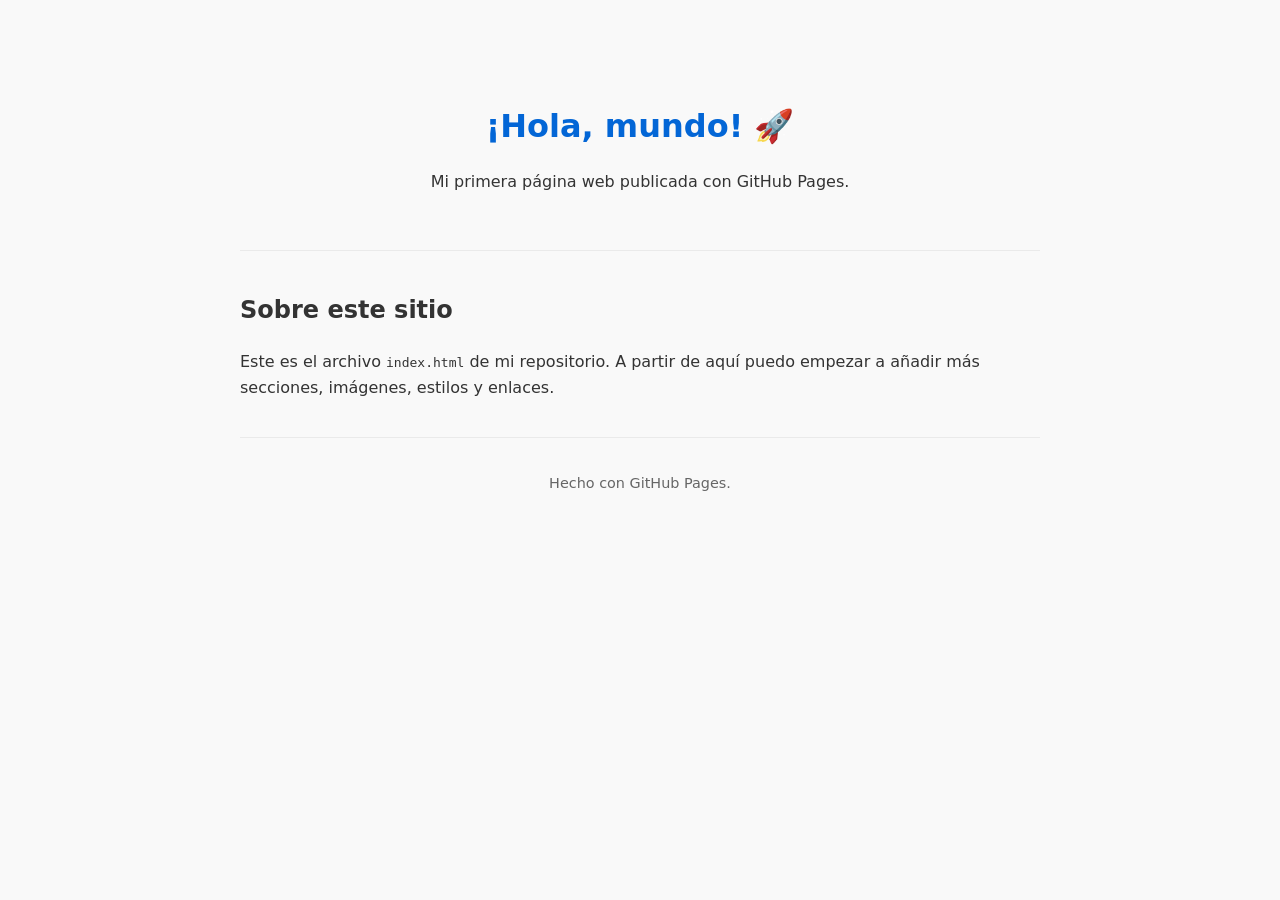
==== Index.html @ e1e2d472 "Add initial HTML structure for GitHub Pages site" ====
<!DOCTYPE html>
<html lang="es">
<head>
    <meta charset="UTF-8">
    <meta name="viewport" content="width=device-width, initial-scale=1.0">
    <title>Mi sitio en GitHub Pages</title>
    <style>
        /* Estilos básicos para que no se vea completamente plano */
        body {
            font-family: system-ui, -apple-system, sans-serif;
            max-width: 800px;
            margin: 40px auto;
            padding: 0 20px;
            line-height: 1.6;
            color: #333;
            background-color: #f9f9f9;
        }
        header {
            text-align: center;
            padding: 40px 0;
            border-bottom: 1px solid #eaeaea;
        }
        h1 {
            color: #0366d6;
            margin-bottom: 10px;
        }
        main {
            padding: 20px 0;
        }
        footer {
            text-align: center;
            padding: 20px 0;
            border-top: 1px solid #eaeaea;
            font-size: 0.9rem;
            color: #666;
        }
    </style>
</head>
<body>

    <header>
        <h1>¡Hola, mundo! 🚀</h1>
        <p>Mi primera página web publicada con GitHub Pages.</p>
    </header>

    <main>
        <section>
            <h2>Sobre este sitio</h2>
            <p>Este es el archivo <code>index.html</code> de mi repositorio. A partir de aquí puedo empezar a añadir más secciones, imágenes, estilos y enlaces.</p>
        </section>
    </main>

    <footer>
        <p>Hecho con GitHub Pages.</p>
    </footer>

</body>
</html>
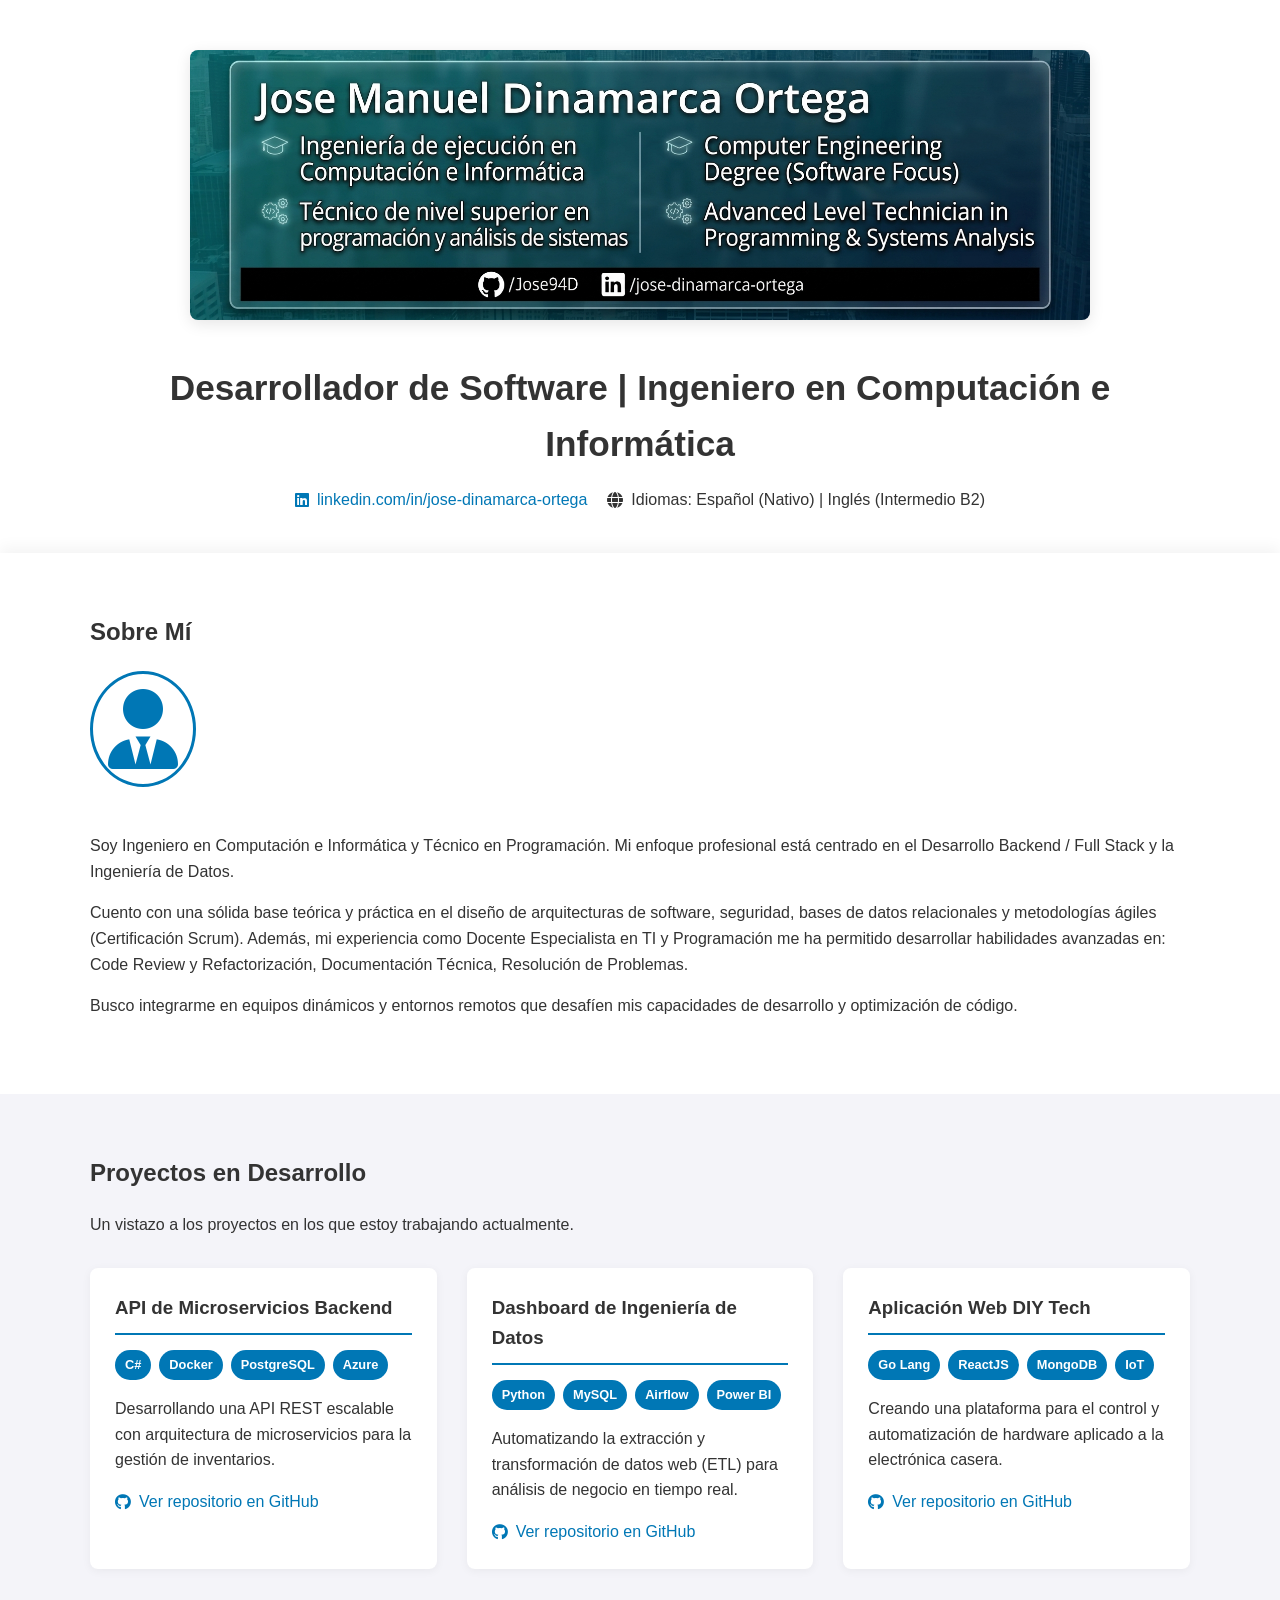
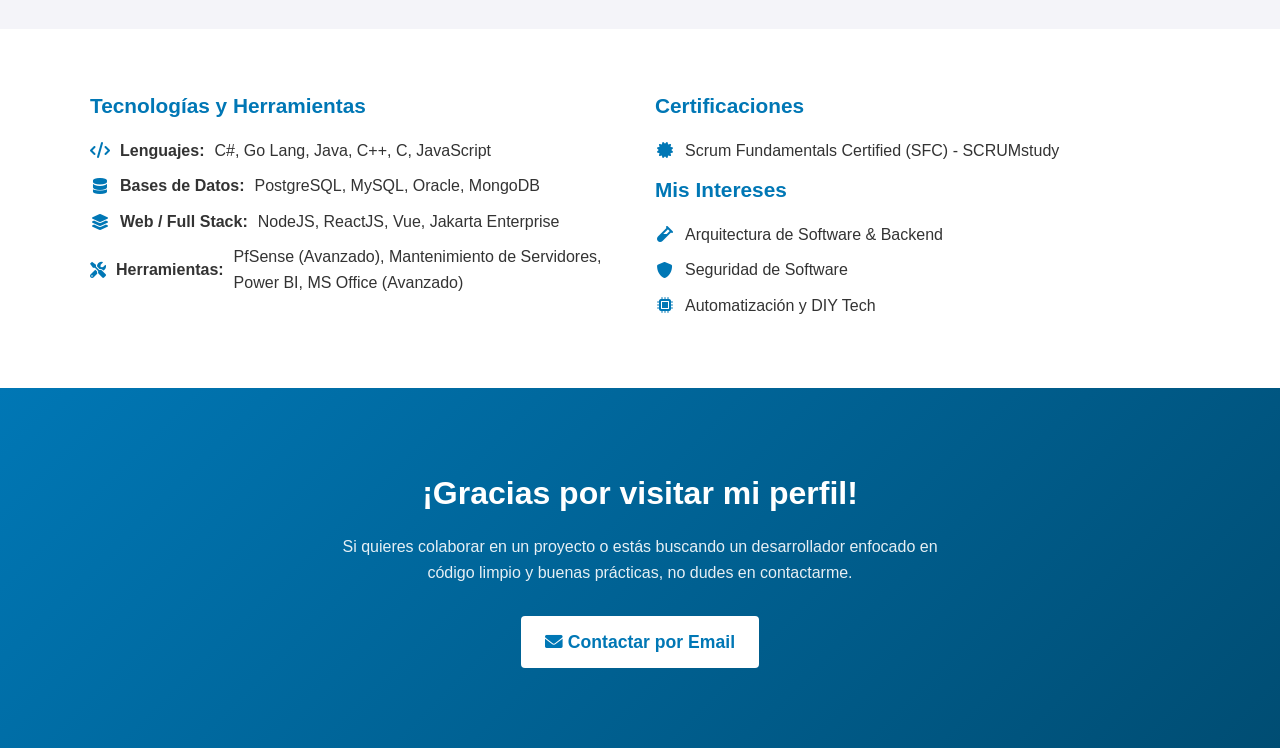
==== commit 5dcc3340: "Actualizacion de informacion" ====
--- a/Index.html
+++ b/Index.html
@@ -3,56 +3,388 @@
 <head>
     <meta charset="UTF-8">
     <meta name="viewport" content="width=device-width, initial-scale=1.0">
-    <title>Mi sitio en GitHub Pages</title>
+    <title>Jose Manuel Dinamarca Ortega | Desarrollador Full Stack</title>
+    <!-- Favicon -->
+    <link rel="icon" type="image/x-icon" href="favicon.ico">
+    <!-- FontAwesome para iconos -->
+    <link rel="stylesheet" href="https://cdnjs.cloudflare.com/ajax/libs/font-awesome/6.0.0/css/all.min.css">
     <style>
-        /* Estilos básicos para que no se vea completamente plano */
+        /* --- ESTILOS GENERALES Y TEMA --- */
+        :root {
+            --primary-blue: #0077b5; /* Azul LinkedIn como base */
+            --dark-gray: #333;
+            --light-gray: #f4f4f9;
+            --white: #fff;
+            --shadow: 0 4px 15px rgba(0, 0, 0, 0.1);
+        }
+
         body {
-            font-family: system-ui, -apple-system, sans-serif;
-            max-width: 800px;
-            margin: 40px auto;
+            font-family: 'Segoe UI', Tahoma, Geneva, Verdana, sans-serif;
+            margin: 0;
+            background-color: var(--light-gray);
+            color: var(--dark-gray);
+            line-height: 1.6;
+        }
+
+        /* --- CONTENEDORES --- */
+        .container {
+            max-width: 1100px;
+            margin: 0 auto;
             padding: 0 20px;
-            line-height: 1.6;
-            color: #333;
-            background-color: #f9f9f9;
-        }
-        header {
+        }
+
+        section {
+            padding: 60px 0;
+        }
+
+        h1, h2, h3 {
+            color: var(--dark-gray);
+            margin-top: 0;
+        }
+
+        /* --- TARJETA DE PRESENTACIÓN --- */
+        .header-section {
+            background-color: var(--white);
+            padding: 40px 0;
             text-align: center;
-            padding: 40px 0;
-            border-bottom: 1px solid #eaeaea;
-        }
-        h1 {
-            color: #0366d6;
+            box-shadow: var(--shadow);
+        }
+
+        .presentation-card-container {
+            max-width: 900px;
+            margin: 0 auto 30px auto;
+            padding: 10px;
+        }
+
+        .presentation-card {
+            width: 100%;
+            height: auto;
+            display: block;
+            border-radius: 8px;
+            box-shadow: var(--shadow);
+        }
+
+        /* --- DATOS PERSONALES / INTRODUCCIÓN --- */
+        .intro-heading h1 {
+            font-size: 2.2rem;
             margin-bottom: 10px;
         }
-        main {
-            padding: 20px 0;
-        }
-        footer {
+
+        .contact-row {
+            display: flex;
+            justify-content: center;
+            gap: 20px;
+            flex-wrap: wrap;
+            margin-top: 15px;
+            font-size: 1rem;
+        }
+
+        .contact-item {
+            color: var(--primary-blue);
+            text-decoration: none;
+            display: flex;
+            align-items: center;
+            gap: 8px;
+        }
+
+        .lang-item {
+            color: var(--dark-gray);
+            display: flex;
+            align-items: center;
+            gap: 8px;
+        }
+
+        /* --- SOBRE MÍ --- */
+        .about-section {
+            background-color: var(--white);
+            box-shadow: 0 -5px 15px rgba(0,0,0,0.05);
+        }
+
+        .about-content {
+            display: flex;
+            align-items: start;
+            gap: 30px;
+            flex-wrap: wrap;
+        }
+
+        .profile-icon {
+            font-size: 5rem;
+            color: var(--primary-blue);
+            padding: 15px;
+            border: 3px solid var(--primary-blue);
+            border-radius: 50%;
+        }
+
+        .about-text p {
+            margin-bottom: 15px;
+        }
+
+        /* --- PROYECTOS EN DESARROLLO --- */
+        .projects-section {
+            background-color: var(--light-gray);
+        }
+
+        .project-cards-container {
+            display: grid;
+            grid-template-columns: repeat(auto-fit, minmax(300px, 1fr));
+            gap: 30px;
+            margin-top: 30px;
+        }
+
+        .project-card {
+            background: var(--white);
+            padding: 25px;
+            border-radius: 8px;
+            box-shadow: 0 2px 10px rgba(0,0,0,0.05);
+            transition: transform 0.3s ease, box-shadow 0.3s ease;
+        }
+
+        .project-card:hover {
+            transform: translateY(-5px);
+            box-shadow: var(--shadow);
+        }
+
+        .project-card h3 {
+            border-bottom: 2px solid var(--primary-blue);
+            padding-bottom: 10px;
+            margin-bottom: 15px;
+        }
+
+        .tech-stack {
+            display: flex;
+            flex-wrap: wrap;
+            gap: 8px;
+            margin-bottom: 15px;
+        }
+
+        .tech-tag {
+            background-color: var(--primary-blue);
+            color: var(--white);
+            padding: 5px 10px;
+            border-radius: 20px;
+            font-size: 0.8rem;
+            font-weight: bold;
+        }
+
+        /* --- TECNOLOGÍAS, CERTIFICACIONES, INTERESES --- */
+        .skills-section {
+            background-color: var(--white);
+        }
+
+        .skills-grid {
+            display: grid;
+            grid-template-columns: repeat(auto-fit, minmax(220px, 1fr));
+            gap: 30px;
+        }
+
+        .skill-category h3 {
+            font-size: 1.3rem;
+            color: var(--primary-blue);
+            margin-bottom: 15px;
+        }
+
+        .skill-list {
+            list-style: none;
+            padding: 0;
+            margin: 0;
+        }
+
+        .skill-list li {
+            margin-bottom: 10px;
+            display: flex;
+            align-items: center;
+            gap: 10px;
+        }
+
+        .skill-list li i {
+            color: var(--primary-blue);
+            width: 20px;
             text-align: center;
-            padding: 20px 0;
-            border-top: 1px solid #eaeaea;
-            font-size: 0.9rem;
-            color: #666;
+        }
+
+        /* --- LLAMADO A LA ACCIÓN / CONTACTO FINAL --- */
+        .contact-cta-section {
+            background: linear-gradient(135deg, var(--primary-blue) 0%, #004d73 100%);
+            color: var(--white);
+            text-align: center;
+            padding: 80px 0;
+        }
+
+        .contact-cta-section h2 {
+            color: var(--white);
+            font-size: 2rem;
+            margin-bottom: 15px;
+        }
+
+        .contact-cta-section p {
+            max-width: 600px;
+            margin: 0 auto 30px auto;
+            opacity: 0.9;
+        }
+
+        .btn {
+            display: inline-block;
+            background-color: var(--white);
+            color: var(--primary-blue);
+            padding: 12px 24px;
+            border-radius: 4px;
+            text-decoration: none;
+            font-weight: bold;
+            font-size: 1.1rem;
+            transition: background-color 0.3s ease;
+        }
+
+        .btn:hover {
+            background-color: #f1f1f1;
+        }
+
+        /* --- RESPONSIVIDAD --- */
+        @media (max-width: 768px) {
+            .contact-row {
+                flex-direction: column;
+                gap: 10px;
+            }
+            .about-content {
+                flex-direction: column;
+                align-items: center;
+                text-align: center;
+            }
         }
     </style>
 </head>
 <body>
 
-    <header>
-        <h1>¡Hola, mundo! 🚀</h1>
-        <p>Mi primera página web publicada con GitHub Pages.</p>
+    <!-- HEADER & TARJETA DE PRESENTACIÓN -->
+    <header class="header-section">
+        <div class="container">
+            <div class="presentation-card-container">
+                <img src="tarjeta_presentacion.png" alt="Tarjeta de presentación: Jose Manuel Dinamarca Ortega" class="presentation-card">
+            </div>
+            
+            <div class="intro-heading">
+                <h1>Desarrollador de Software | Ingeniero en Computación e Informática</h1>
+                <div class="contact-row">
+                    <a href="https://linkedin.com/in/jose-dinamarca-ortega" class="contact-item" target="_blank">
+                        <i class="fab fa-linkedin"></i> linkedin.com/in/jose-dinamarca-ortega
+                    </a>
+                    <span class="lang-item">
+                        <i class="fas fa-globe"></i> Idiomas: Español (Nativo) | Inglés (Intermedio B2)
+                    </span>
+                </div>
+            </div>
+        </div>
     </header>
 
-    <main>
-        <section>
-            <h2>Sobre este sitio</h2>
-            <p>Este es el archivo <code>index.html</code> de mi repositorio. A partir de aquí puedo empezar a añadir más secciones, imágenes, estilos y enlaces.</p>
-        </section>
-    </main>
-
-    <footer>
-        <p>Hecho con GitHub Pages.</p>
+    <!-- SOBRE MÍ -->
+    <section class="about-section">
+        <div class="container">
+            <h2>Sobre Mí</h2>
+            <div class="about-content">
+                <i class="fas fa-user-tie profile-icon"></i>
+                <div class="about-text">
+                    <p>Soy Ingeniero en Computación e Informática y Técnico en Programación. Mi enfoque profesional está centrado en el Desarrollo Backend / Full Stack y la Ingeniería de Datos.</p>
+                    <p>Cuento con una sólida base teórica y práctica en el diseño de arquitecturas de software, seguridad, bases de datos relacionales y metodologías ágiles (Certificación Scrum). Además, mi experiencia como Docente Especialista en TI y Programación me ha permitido desarrollar habilidades avanzadas en: Code Review y Refactorización, Documentación Técnica, Resolución de Problemas.</p>
+                    <p>Busco integrarme en equipos dinámicos y entornos remotos que desafíen mis capacidades de desarrollo y optimización de código.</p>
+                </div>
+            </div>
+        </div>
+    </section>
+
+    <!-- PROYECTOS EN DESARROLLO -->
+    <section class="projects-section">
+        <div class="container">
+            <h2>Proyectos en Desarrollo</h2>
+            <p>Un vistazo a los proyectos en los que estoy trabajando actualmente.</p>
+            
+            <div class="project-cards-container">
+                <div class="project-card">
+                    <h3>API de Microservicios Backend</h3>
+                    <div class="tech-stack">
+                        <span class="tech-tag">C#</span>
+                        <span class="tech-tag">Docker</span>
+                        <span class="tech-tag">PostgreSQL</span>
+                        <span class="tech-tag">Azure</span>
+                    </div>
+                    <p>Desarrollando una API REST escalable con arquitectura de microservicios para la gestión de inventarios.</p>
+                    <a href="#" class="contact-item" target="_blank">
+                        <i class="fab fa-github"></i> Ver repositorio en GitHub
+                    </a>
+                </div>
+
+                <div class="project-card">
+                    <h3>Dashboard de Ingeniería de Datos</h3>
+                    <div class="tech-stack">
+                        <span class="tech-tag">Python</span>
+                        <span class="tech-tag">MySQL</span>
+                        <span class="tech-tag">Airflow</span>
+                        <span class="tech-tag">Power BI</span>
+                    </div>
+                    <p>Automatizando la extracción y transformación de datos web (ETL) para análisis de negocio en tiempo real.</p>
+                    <a href="#" class="contact-item" target="_blank">
+                        <i class="fab fa-github"></i> Ver repositorio en GitHub
+                    </a>
+                </div>
+                
+                <div class="project-card">
+                    <h3>Aplicación Web DIY Tech</h3>
+                    <div class="tech-stack">
+                        <span class="tech-tag">Go Lang</span>
+                        <span class="tech-tag">ReactJS</span>
+                        <span class="tech-tag">MongoDB</span>
+                        <span class="tech-tag">IoT</span>
+                    </div>
+                    <p>Creando una plataforma para el control y automatización de hardware aplicado a la electrónica casera.</p>
+                    <a href="#" class="contact-item" target="_blank">
+                        <i class="fab fa-github"></i> Ver repositorio en GitHub
+                    </a>
+                </div>
+            </div>
+        </div>
+    </section>
+
+    <!-- TECNOLOGÍAS, CERTIFICACIONES, INTERESES -->
+    <section class="skills-section">
+        <div class="container">
+            <div class="skills-grid">
+                
+                <div class="skill-category">
+                    <h3>Tecnologías y Herramientas</h3>
+                    <ul class="skill-list">
+                        <li><i class="fas fa-code"></i><strong>Lenguajes:</strong> C#, Go Lang, Java, C++, C, JavaScript</li>
+                        <li><i class="fas fa-database"></i><strong>Bases de Datos:</strong> PostgreSQL, MySQL, Oracle, MongoDB</li>
+                        <li><i class="fas fa-layer-group"></i><strong>Web / Full Stack:</strong> NodeJS, ReactJS, Vue, Jakarta Enterprise</li>
+                        <li><i class="fas fa-tools"></i><strong>Herramientas:</strong> PfSense (Avanzado), Mantenimiento de Servidores, Power BI, MS Office (Avanzado)</li>
+                    </ul>
+                </div>
+
+                <div class="skill-category">
+                    <h3>Certificaciones</h3>
+                    <ul class="skill-list">
+                        <li><i class="fas fa-certificate"></i> Scrum Fundamentals Certified (SFC) - SCRUMstudy</li>
+                    </ul>
+
+                    <h3>Mis Intereses</h3>
+                    <ul class="skill-list">
+                        <li><i class="fas fa-vial"></i> Arquitectura de Software & Backend</li>
+                        <li><i class="fas fa-shield-alt"></i> Seguridad de Software</li>
+                        <li><i class="fas fa-microchip"></i> Automatización y DIY Tech</li>
+                    </ul>
+                </div>
+                
+            </div>
+        </div>
+    </section>
+
+    <!-- CONTACTO FINAL -->
+    <footer class="contact-cta-section">
+        <div class="container">
+            <h2>¡Gracias por visitar mi perfil!</h2>
+            <p>Si quieres colaborar en un proyecto o estás buscando un desarrollador enfocado en código limpio y buenas prácticas, no dudes en contactarme.</p>
+            <a href="mailto:jose.m.dinamarca@gmail.com" class="btn call-to-action">
+                <i class="fas fa-envelope"></i> Contactar por Email
+            </a>
+        </div>
     </footer>
 
 </body>
-</html>
+</html>
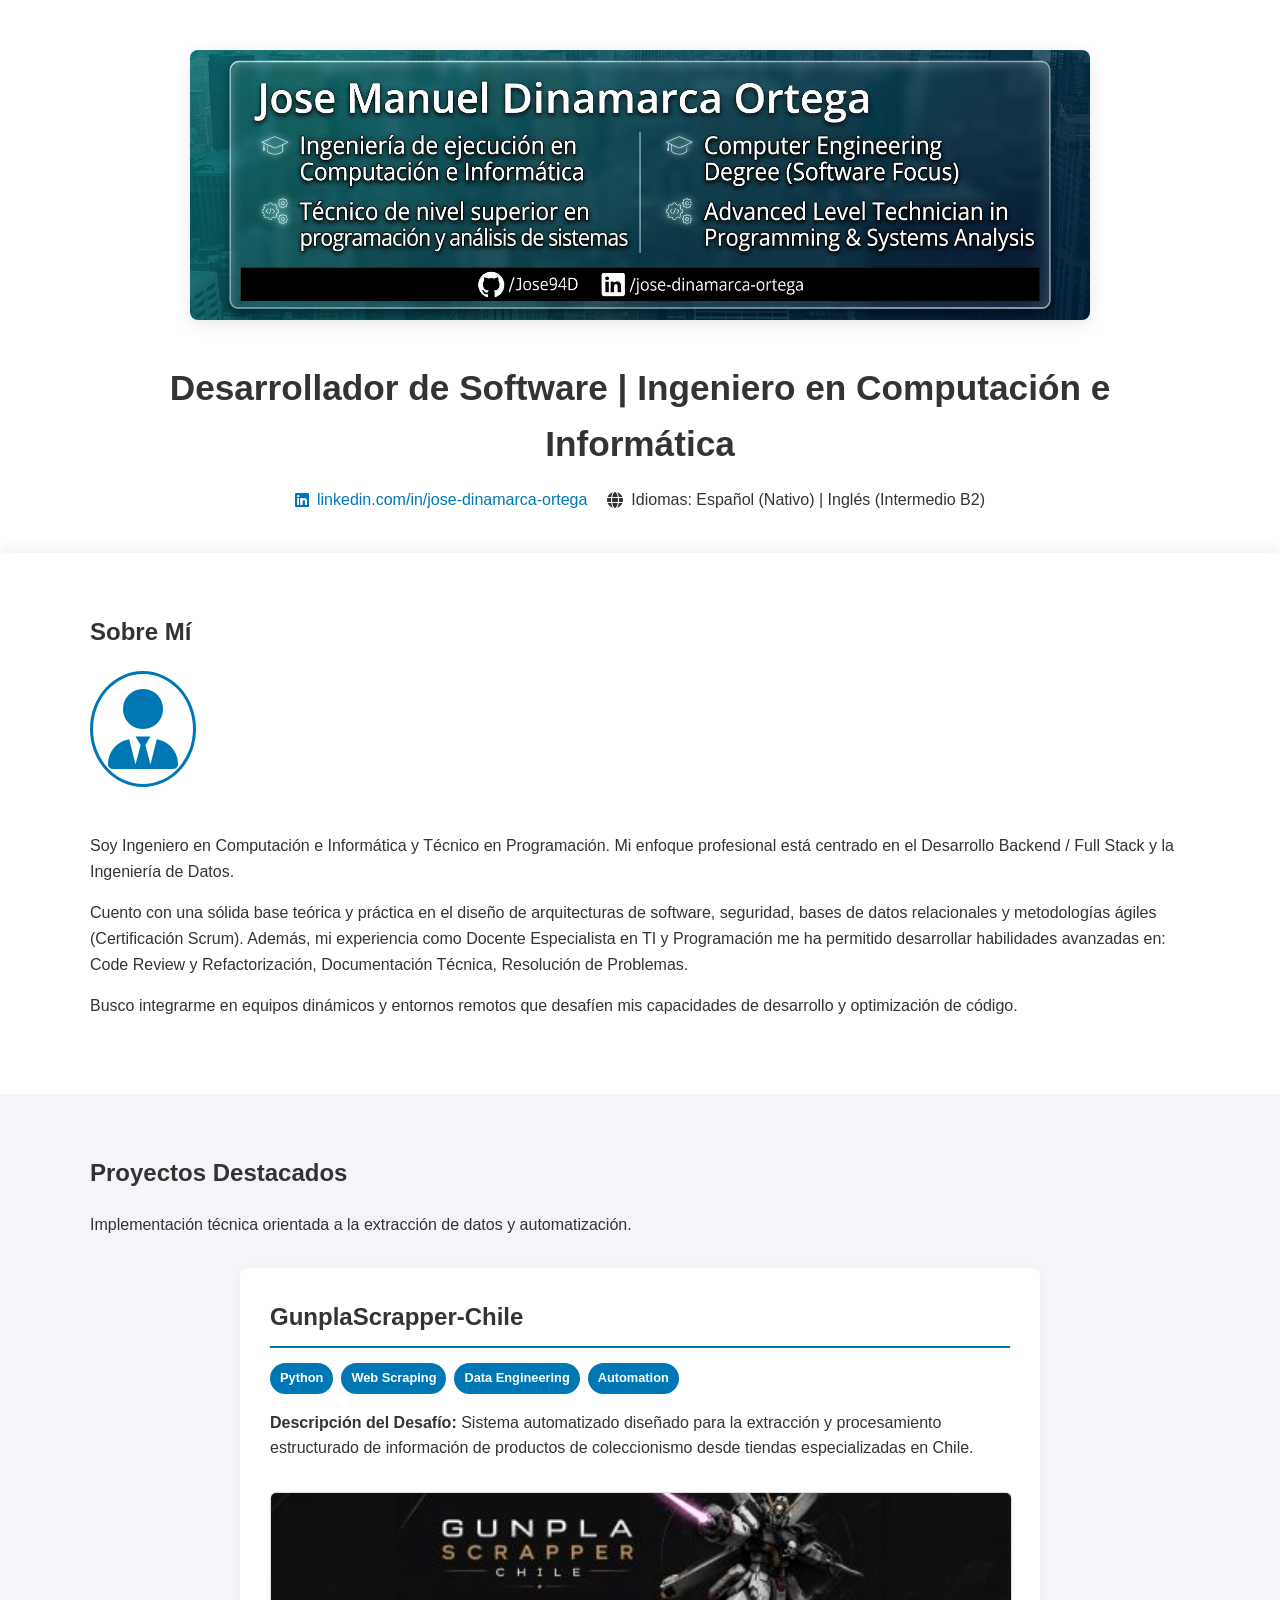
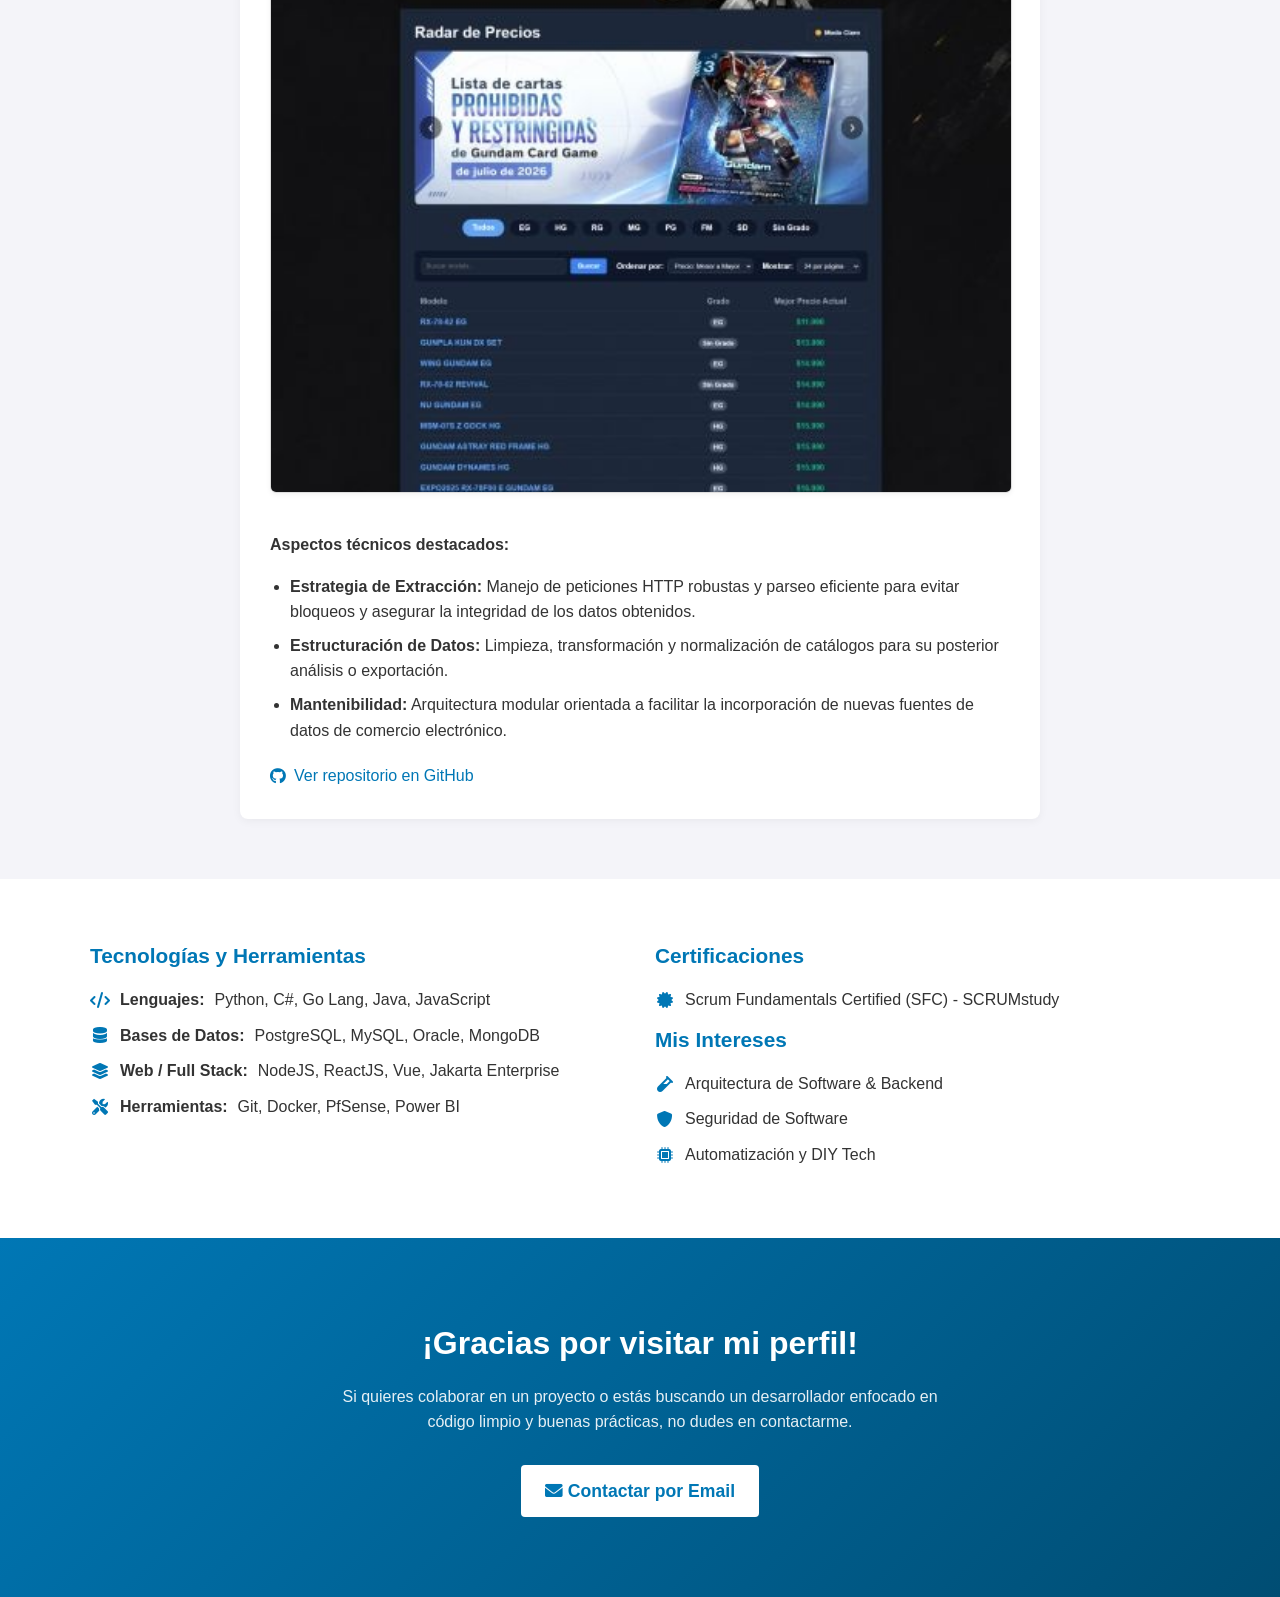
==== commit 01f7f4ff: "modificaciones en los datos" ====
--- a/Index.html
+++ b/Index.html
@@ -4,6 +4,8 @@
     <meta charset="UTF-8">
     <meta name="viewport" content="width=device-width, initial-scale=1.0">
     <title>Jose Manuel Dinamarca Ortega | Desarrollador Full Stack</title>
+    <!-- Metadatos de SEO y Redes Sociales -->
+    <meta name="description" content="Portafolio de Jose Manuel Dinamarca, Desarrollador Full Stack e Ingeniero de Datos especializado en C#, Python y Go.">
     <!-- Favicon -->
     <link rel="icon" type="image/x-icon" href="favicon.ico">
     <!-- FontAwesome para iconos -->
@@ -11,7 +13,7 @@
     <style>
         /* --- ESTILOS GENERALES Y TEMA --- */
         :root {
-            --primary-blue: #0077b5; /* Azul LinkedIn como base */
+            --primary-blue: #0077b5;
             --dark-gray: #333;
             --light-gray: #f4f4f9;
             --white: #fff;
@@ -26,7 +28,6 @@
             line-height: 1.6;
         }
 
-        /* --- CONTENEDORES --- */
         .container {
             max-width: 1100px;
             margin: 0 auto;
@@ -42,7 +43,7 @@
             margin-top: 0;
         }
 
-        /* --- TARJETA DE PRESENTACIÓN --- */
+        /* --- HEADER & TARJETA --- */
         .header-section {
             background-color: var(--white);
             padding: 40px 0;
@@ -64,7 +65,6 @@
             box-shadow: var(--shadow);
         }
 
-        /* --- DATOS PERSONALES / INTRODUCCIÓN --- */
         .intro-heading h1 {
             font-size: 2.2rem;
             margin-bottom: 10px;
@@ -119,21 +119,21 @@
             margin-bottom: 15px;
         }
 
-        /* --- PROYECTOS EN DESARROLLO --- */
+        /* --- PROYECTOS --- */
         .projects-section {
             background-color: var(--light-gray);
         }
 
         .project-cards-container {
             display: grid;
-            grid-template-columns: repeat(auto-fit, minmax(300px, 1fr));
-            gap: 30px;
-            margin-top: 30px;
+            grid-template-columns: 1fr; /* Centrado y con mayor espacio para un proyecto destacado */
+            max-width: 800px;
+            margin: 30px auto 0 auto;
         }
 
         .project-card {
             background: var(--white);
-            padding: 25px;
+            padding: 30px;
             border-radius: 8px;
             box-shadow: 0 2px 10px rgba(0,0,0,0.05);
             transition: transform 0.3s ease, box-shadow 0.3s ease;
@@ -148,6 +148,7 @@
             border-bottom: 2px solid var(--primary-blue);
             padding-bottom: 10px;
             margin-bottom: 15px;
+            font-size: 1.5rem;
         }
 
         .tech-stack {
@@ -166,7 +167,26 @@
             font-weight: bold;
         }
 
-        /* --- TECNOLOGÍAS, CERTIFICACIONES, INTERESES --- */
+        /* Contenedor de captura de pantalla para el proyecto */
+        .project-screenshot {
+            width: 100%;
+            height: auto;
+            border-radius: 6px;
+            border: 1px solid #ddd;
+            margin: 15px 0;
+            box-shadow: 0 2px 5px rgba(0,0,0,0.05);
+        }
+
+        .project-details {
+            margin-top: 15px;
+            padding-left: 20px;
+        }
+
+        .project-details li {
+            margin-bottom: 8px;
+        }
+
+        /* --- HABILIDADES Y SKILLS --- */
         .skills-section {
             background-color: var(--white);
         }
@@ -202,7 +222,7 @@
             text-align: center;
         }
 
-        /* --- LLAMADO A LA ACCIÓN / CONTACTO FINAL --- */
+        /* --- FOOTER --- */
         .contact-cta-section {
             background: linear-gradient(135deg, var(--primary-blue) 0%, #004d73 100%);
             color: var(--white);
@@ -238,7 +258,6 @@
             background-color: #f1f1f1;
         }
 
-        /* --- RESPONSIVIDAD --- */
         @media (max-width: 768px) {
             .contact-row {
                 flex-direction: column;
@@ -290,53 +309,39 @@
         </div>
     </section>
 
-    <!-- PROYECTOS EN DESARROLLO -->
+    <!-- PROYECTOS -->
     <section class="projects-section">
         <div class="container">
-            <h2>Proyectos en Desarrollo</h2>
-            <p>Un vistazo a los proyectos en los que estoy trabajando actualmente.</p>
+            <h2>Proyectos Destacados</h2>
+            <p>Implementación técnica orientada a la extracción de datos y automatización.</p>
             
             <div class="project-cards-container">
                 <div class="project-card">
-                    <h3>API de Microservicios Backend</h3>
-                    <div class="tech-stack">
-                        <span class="tech-tag">C#</span>
-                        <span class="tech-tag">Docker</span>
-                        <span class="tech-tag">PostgreSQL</span>
-                        <span class="tech-tag">Azure</span>
-                    </div>
-                    <p>Desarrollando una API REST escalable con arquitectura de microservicios para la gestión de inventarios.</p>
-                    <a href="#" class="contact-item" target="_blank">
-                        <i class="fab fa-github"></i> Ver repositorio en GitHub
-                    </a>
-                </div>
-
-                <div class="project-card">
-                    <h3>Dashboard de Ingeniería de Datos</h3>
+                    <h3>GunplaScrapper-Chile</h3>
                     <div class="tech-stack">
                         <span class="tech-tag">Python</span>
-                        <span class="tech-tag">MySQL</span>
-                        <span class="tech-tag">Airflow</span>
-                        <span class="tech-tag">Power BI</span>
+                        <span class="tech-tag">Web Scraping</span>
+                        <span class="tech-tag">Data Engineering</span>
+                        <span class="tech-tag">Automation</span>
                     </div>
-                    <p>Automatizando la extracción y transformación de datos web (ETL) para análisis de negocio en tiempo real.</p>
-                    <a href="#" class="contact-item" target="_blank">
-                        <i class="fab fa-github"></i> Ver repositorio en GitHub
-                    </a>
-                </div>
-                
-                <div class="project-card">
-                    <h3>Aplicación Web DIY Tech</h3>
-                    <div class="tech-stack">
-                        <span class="tech-tag">Go Lang</span>
-                        <span class="tech-tag">ReactJS</span>
-                        <span class="tech-tag">MongoDB</span>
-                        <span class="tech-tag">IoT</span>
+                    <p><strong>Descripción del Desafío:</strong> Sistema automatizado diseñado para la extracción y procesamiento estructurado de información de productos de coleccionismo desde tiendas especializadas en Chile.</p>
+                    
+                    <!-- Espacio para tu captura de pantalla -->
+                    <!-- Reemplaza 'captura_gunpla.png' por el nombre del archivo de imagen que subas a tu repositorio -->
+                    <img src="captura_gunpla.jpg" alt="Captura de funcionamiento de GunplaScrapper-Chile" class="project-screenshot">
+
+                    <p><strong>Aspectos técnicos destacados:</strong></p>
+                    <ul class="project-details">
+                        <li><strong>Estrategia de Extracción:</strong> Manejo de peticiones HTTP robustas y parseo eficiente para evitar bloqueos y asegurar la integridad de los datos obtenidos.</li>
+                        <li><strong>Estructuración de Datos:</strong> Limpieza, transformación y normalización de catálogos para su posterior análisis o exportación.</li>
+                        <li><strong>Mantenibilidad:</strong> Arquitectura modular orientada a facilitar la incorporación de nuevas fuentes de datos de comercio electrónico.</li>
+                    </ul>
+
+                    <div style="margin-top: 20px;">
+                        <a href="https://github.com/Jose94D/GunplaScrapper-Chile" class="contact-item" target="_blank">
+                            <i class="fab fa-github"></i> Ver repositorio en GitHub
+                        </a>
                     </div>
-                    <p>Creando una plataforma para el control y automatización de hardware aplicado a la electrónica casera.</p>
-                    <a href="#" class="contact-item" target="_blank">
-                        <i class="fab fa-github"></i> Ver repositorio en GitHub
-                    </a>
                 </div>
             </div>
         </div>
@@ -350,10 +355,10 @@
                 <div class="skill-category">
                     <h3>Tecnologías y Herramientas</h3>
                     <ul class="skill-list">
-                        <li><i class="fas fa-code"></i><strong>Lenguajes:</strong> C#, Go Lang, Java, C++, C, JavaScript</li>
+                        <li><i class="fas fa-code"></i><strong>Lenguajes:</strong> Python, C#, Go Lang, Java, JavaScript</li>
                         <li><i class="fas fa-database"></i><strong>Bases de Datos:</strong> PostgreSQL, MySQL, Oracle, MongoDB</li>
                         <li><i class="fas fa-layer-group"></i><strong>Web / Full Stack:</strong> NodeJS, ReactJS, Vue, Jakarta Enterprise</li>
-                        <li><i class="fas fa-tools"></i><strong>Herramientas:</strong> PfSense (Avanzado), Mantenimiento de Servidores, Power BI, MS Office (Avanzado)</li>
+                        <li><i class="fas fa-tools"></i><strong>Herramientas:</strong> Git, Docker, PfSense, Power BI</li>
                     </ul>
                 </div>
 
